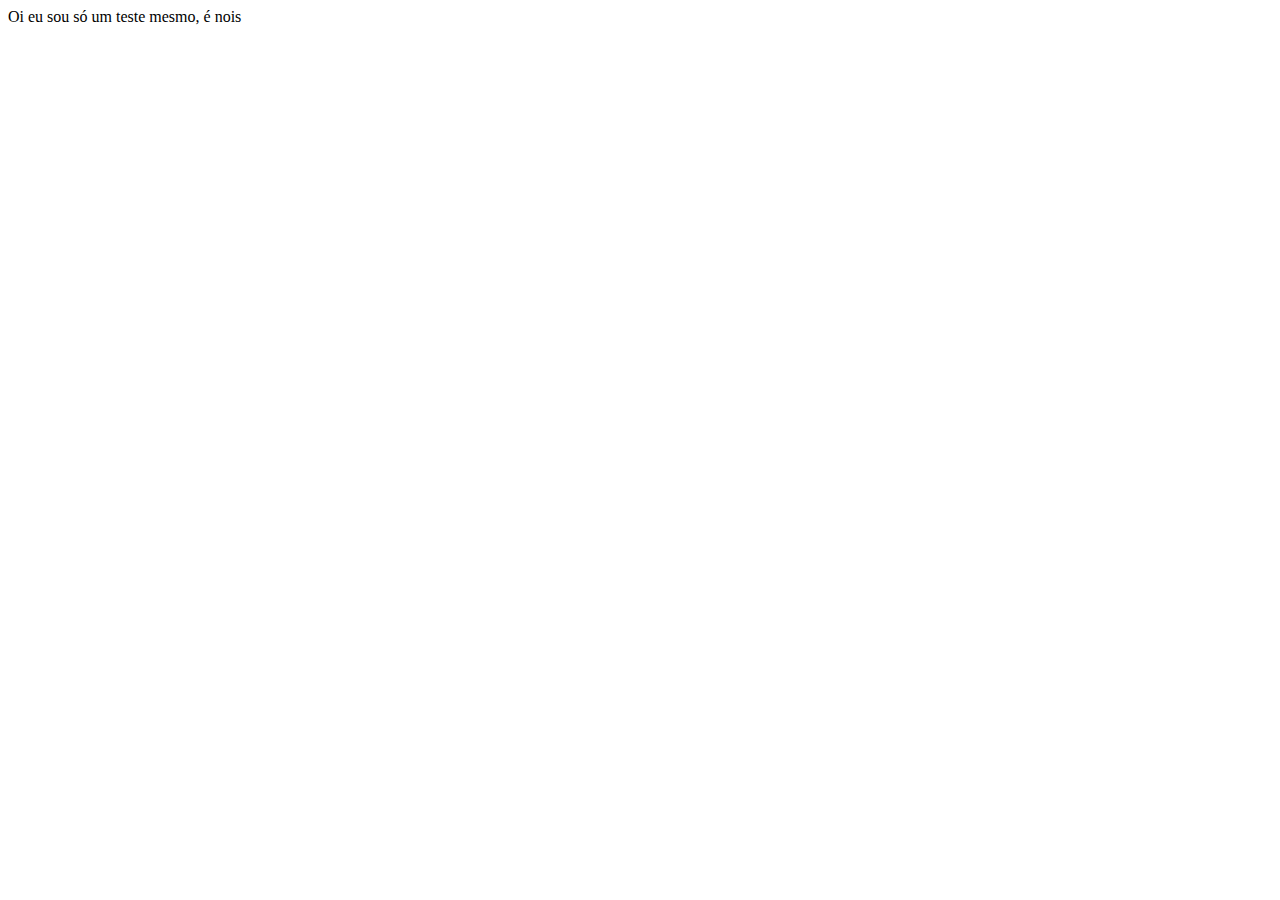
==== index.html @ 0097a6c7 "adicionando index.html" ====
<!DOCTYPE html>
<html lang="en">
<head>
    <meta charset="UTF-8">
    <meta name="viewport" content="width=device-width, initial-scale=1.0">
    <title>Documento teste</title>
</head>
<body>
    Oi eu sou só um teste mesmo, é nois
</body>
</html>
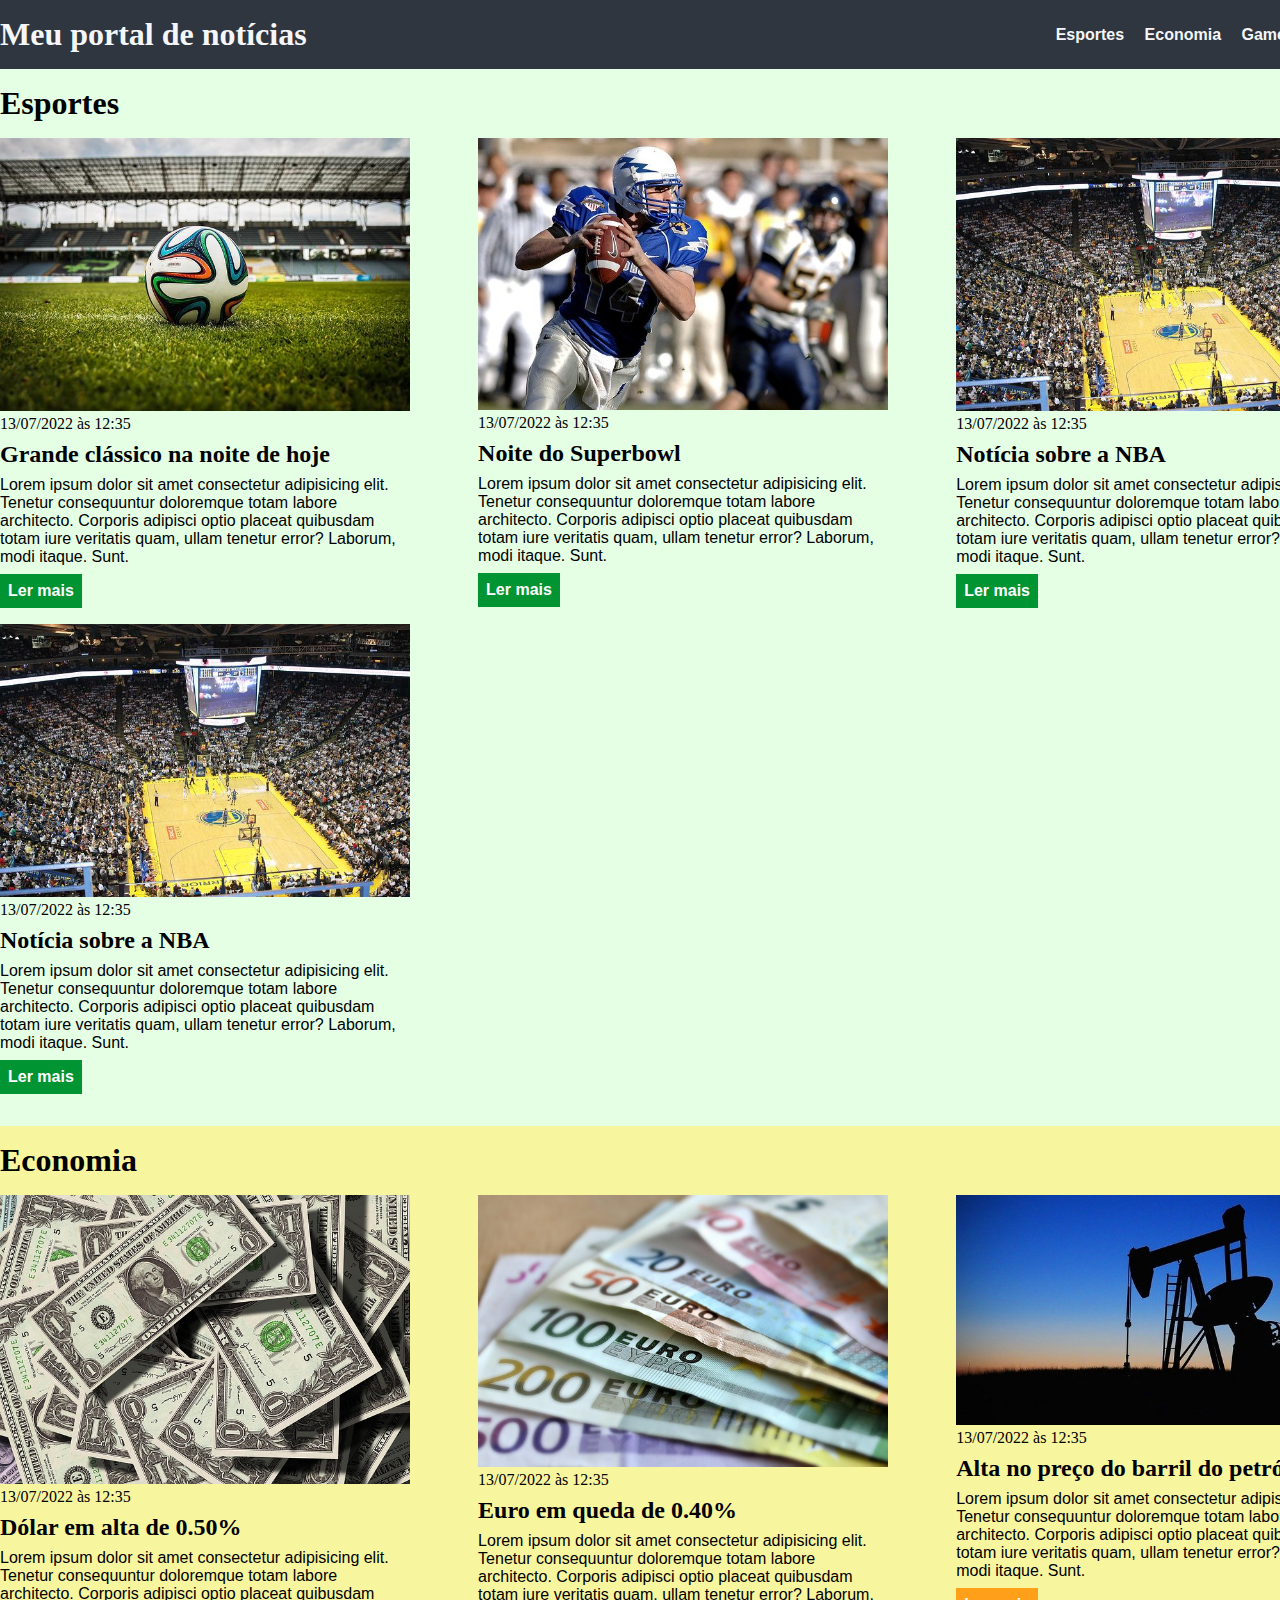
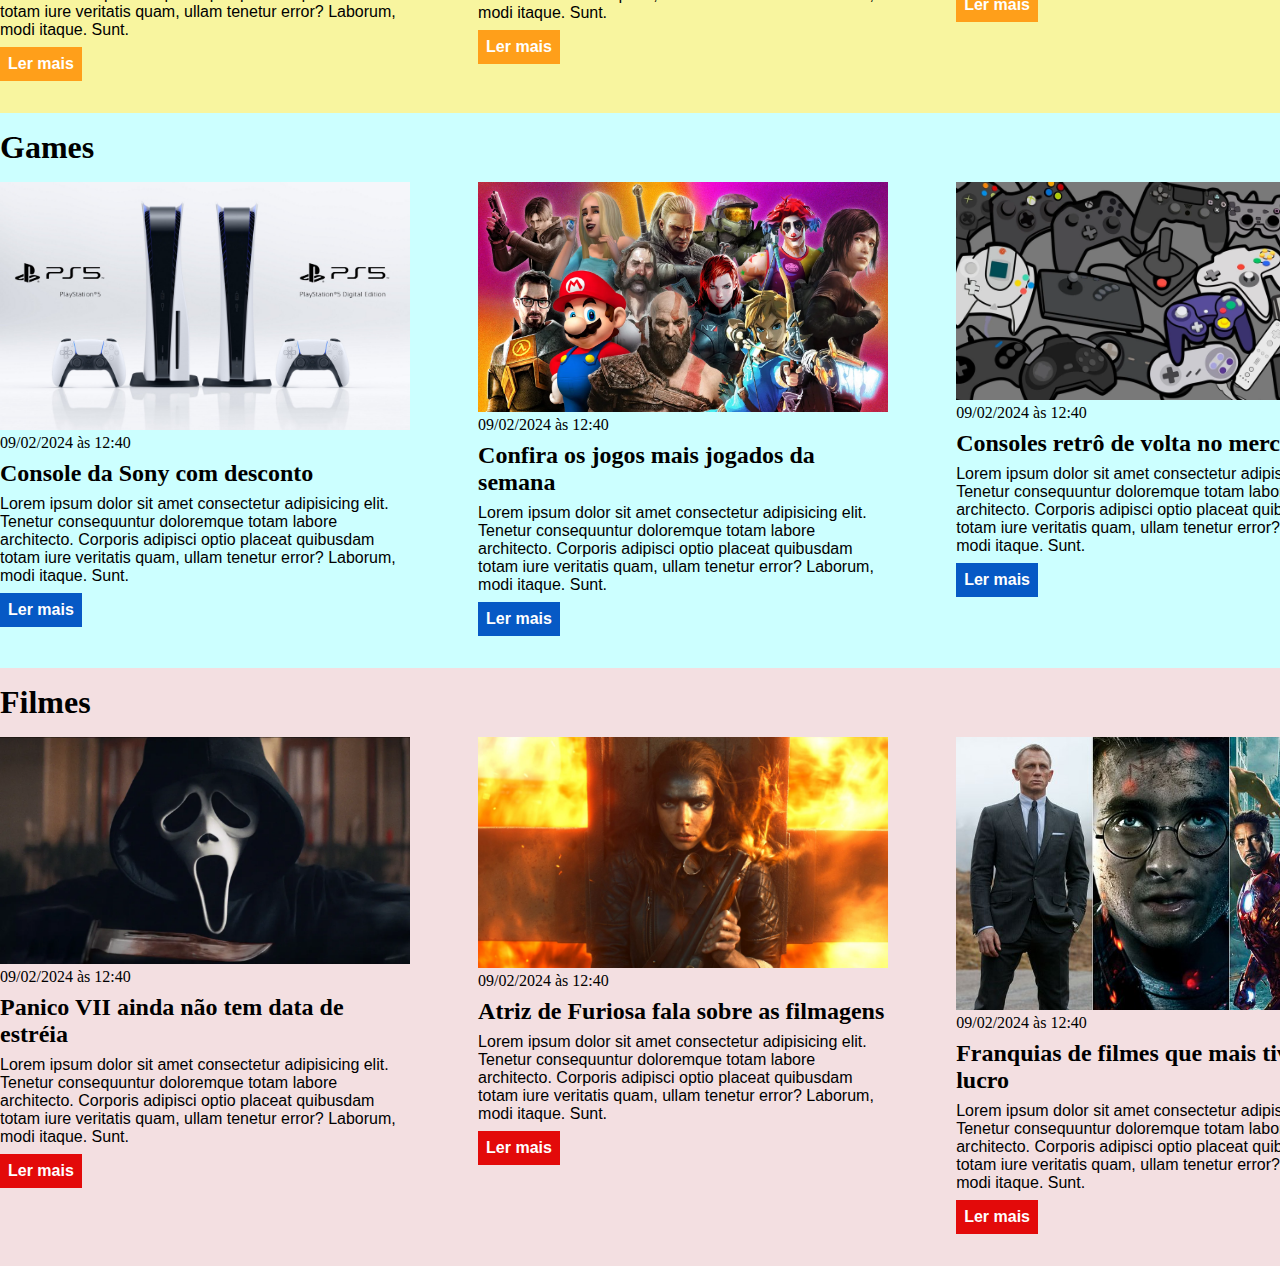
==== commit a823a278: "adicionando index.html e main.css" ====
--- a/index.html
+++ b/index.html
@@ -1,11 +1,204 @@
 <!DOCTYPE html>
-<html lang="en">
+<html lang="pt-BR">
 <head>
     <meta charset="UTF-8">
+    <meta http-equiv="X-UA-Compatible" content="IE=edge">
     <meta name="viewport" content="width=device-width, initial-scale=1.0">
-    <title>Documento teste</title>
+    <title>Meu portal de notícias</title>
+    <link rel="stylesheet" href="./main.css" />
 </head>
 <body>
-    Oi eu sou só um teste mesmo, é nois
+    <header>
+        <div class="container">
+            <h1>Meu portal de notícias</h1>
+            <nav>
+                <ul>
+                    <li>
+                        <a href="#sports" title="Ir para a seção de esportes">Esportes</a>
+                    </li>
+                    <li>
+                        <a href="#economy" title="Ir para a seção de notícias">Economia</a>
+                    </li>
+                    <li>
+                        <a href="#games" title="Ir para a seção de notícias">Games</a>
+                    </li>
+                    <li>
+                        <a href="#film" title="Ir para a seção de notícias">Filmes</a>
+                    </li>
+                </ul>
+            </nav>
+        </div>
+    </header>
+    <section id="sports">
+        <div class="container">
+            <h2>Esportes</h2>
+            <div class="articles">
+                <article>
+                    <img src="./imagens/futebol.jpg" alt="Bola de futebol no gramado" />
+                    <header>
+                        <time class="creation-date">13/07/2022 às 12:35</time>
+                    </header>
+                    <h3>Grande clássico na noite de hoje</h3>
+                    <p>
+                        Lorem ipsum dolor sit amet consectetur adipisicing elit. Tenetur consequuntur doloremque totam labore architecto. Corporis adipisci optio placeat quibusdam totam iure veritatis quam, ullam tenetur error? Laborum, modi itaque. Sunt.
+                    </p>
+                    <a href="#" title="Leia a notícia completa">Ler mais</a>
+                </article>
+                <article>
+                    <img src="./imagens/futebol-americano.jpg" alt="Jogador de futebol americano correndo com a bola na mão" />
+                    <header>
+                        <time>13/07/2022 às 12:35</time>
+                    </header>
+                    <h3>Noite do Superbowl</h3>
+                    <p>
+                        Lorem ipsum dolor sit amet consectetur adipisicing elit. Tenetur consequuntur doloremque totam labore architecto. Corporis adipisci optio placeat quibusdam totam iure veritatis quam, ullam tenetur error? Laborum, modi itaque. Sunt.
+                    </p>
+                    <a href="#" title="Leia a notícia completa">Ler mais</a>
+                </article>
+                <article>
+                    <img src="./imagens/basquete.jpg" title="Vista aérea de uma quadra de basquete" />
+                    <header>
+                        <time>13/07/2022 às 12:35</time>
+                    </header>
+                    <h3>Notícia sobre a NBA</h3>
+                    <p>
+                        Lorem ipsum dolor sit amet consectetur adipisicing elit. Tenetur consequuntur doloremque totam labore architecto. Corporis adipisci optio placeat quibusdam totam iure veritatis quam, ullam tenetur error? Laborum, modi itaque. Sunt.
+                    </p>
+                    <a href="#" title="Leia a notícia completa">Ler mais</a>
+                </article>
+                <article>
+                    <img src="./imagens/basquete.jpg" title="Vista aérea de uma quadra de basquete" />
+                    <header>
+                        <time>13/07/2022 às 12:35</time>
+                    </header>
+                    <h3>Notícia sobre a NBA</h3>
+                    <p>
+                        Lorem ipsum dolor sit amet consectetur adipisicing elit. Tenetur consequuntur doloremque totam labore architecto. Corporis adipisci optio placeat quibusdam totam iure veritatis quam, ullam tenetur error? Laborum, modi itaque. Sunt.
+                    </p>
+                    <a href="#" title="Leia a notícia completa">Ler mais</a>
+                </article>
+            </div>
+        </div>
+    </section>
+    <section id="economy">
+        <div class="container">
+            <h2>Economia</h2>
+            <div class="articles">
+                <article>
+                    <img src="./imagens/dolares.jpg" alt="Muitos dólares" />
+                    <header>
+                        <time>13/07/2022 às 12:35</time>
+                    </header>
+                    <h3>Dólar em alta de 0.50%</h3>
+                    <p>
+                        Lorem ipsum dolor sit amet consectetur adipisicing elit. Tenetur consequuntur doloremque totam labore architecto. Corporis adipisci optio placeat quibusdam totam iure veritatis quam, ullam tenetur error? Laborum, modi itaque. Sunt.
+                    </p>
+                    <a href="#" title="Leia a notícia completa">Ler mais</a>
+                </article>
+                <article>
+                    <img src="./imagens/euro.jpg" alt="Várias notas de euro" />
+                    <header>
+                        <time>13/07/2022 às 12:35</time>
+                    </header>
+                    <h3>Euro em queda de 0.40%</h3>
+                    <p>
+                        Lorem ipsum dolor sit amet consectetur adipisicing elit. Tenetur consequuntur doloremque totam labore architecto. Corporis adipisci optio placeat quibusdam totam iure veritatis quam, ullam tenetur error? Laborum, modi itaque. Sunt.
+                    </p>
+                    <a href="#" title="Leia a notícia completa">Ler mais</a>
+                </article>
+                <article>
+                    <img src="./imagens/petroleo.jpg" alt="Extração de petróleo" />
+                    <header>
+                        <time>13/07/2022 às 12:35</time>
+                    </header>
+                    <h3>Alta no preço do barril do petróleo</h3>
+                    <p>
+                        Lorem ipsum dolor sit amet consectetur adipisicing elit. Tenetur consequuntur doloremque totam labore architecto. Corporis adipisci optio placeat quibusdam totam iure veritatis quam, ullam tenetur error? Laborum, modi itaque. Sunt.
+                    </p>
+                    <a href="#" title="Leia a notícia completa">Ler mais</a>
+                </article>
+            </div>
+        </div>
+    </section>
+    <section id="games">
+        <div class="container">
+            <h2>Games</h2>
+            <div class="articles">
+                <article>
+                    <img src="./imagens/ps5.png" alt="Playstation" />
+                    <header>
+                        <time>09/02/2024 às 12:40</time>
+                    </header>
+                    <h3>Console da Sony com desconto</h3>
+                    <p>
+                        Lorem ipsum dolor sit amet consectetur adipisicing elit. Tenetur consequuntur doloremque totam labore architecto. Corporis adipisci optio placeat quibusdam totam iure veritatis quam, ullam tenetur error? Laborum, modi itaque. Sunt.
+                    </p>
+                    <a href="#" title="Leia a notícia completa">Ler mais</a>
+                </article>
+                <article>
+                    <img src="./imagens/best-games.webp" alt="Vários jogos" />
+                    <header>
+                        <time>09/02/2024 às 12:40</time>
+                    </header>
+                    <h3>Confira os jogos mais jogados da semana</h3>
+                    <p>
+                        Lorem ipsum dolor sit amet consectetur adipisicing elit. Tenetur consequuntur doloremque totam labore architecto. Corporis adipisci optio placeat quibusdam totam iure veritatis quam, ullam tenetur error? Laborum, modi itaque. Sunt.
+                    </p>
+                    <a href="#" title="Leia a notícia completa">Ler mais</a>
+                </article>
+                <article>
+                    <img src="./imagens/controles.webp" alt="Controles" />
+                    <header>
+                        <time>09/02/2024 às 12:40</time>
+                    </header>
+                    <h3>Consoles retrô de volta no mercado</h3>
+                    <p>
+                        Lorem ipsum dolor sit amet consectetur adipisicing elit. Tenetur consequuntur doloremque totam labore architecto. Corporis adipisci optio placeat quibusdam totam iure veritatis quam, ullam tenetur error? Laborum, modi itaque. Sunt.
+                    </p>
+                    <a href="#" title="Leia a notícia completa">Ler mais</a>
+                </article>
+            </div>
+        </div>
+    </section>
+    <section id="film">
+        <div class="container">
+            <h2>Filmes</h2>
+            <div class="articles">
+                <article>
+                    <img src="./imagens/panico.webp" alt="Panico" />
+                    <header>
+                        <time>09/02/2024 às 12:40</time>
+                    </header>
+                    <h3>Panico VII ainda não tem data de estréia</h3>
+                    <p>
+                        Lorem ipsum dolor sit amet consectetur adipisicing elit. Tenetur consequuntur doloremque totam labore architecto. Corporis adipisci optio placeat quibusdam totam iure veritatis quam, ullam tenetur error? Laborum, modi itaque. Sunt.
+                    </p>
+                    <a href="#" title="Leia a notícia completa">Ler mais</a>
+                </article>
+                <article>
+                    <img src="./imagens/furiosa.jpg" alt="Furiosa" />
+                    <header>
+                        <time>09/02/2024 às 12:40</time>
+                    </header>
+                    <h3>Atriz de Furiosa fala sobre as filmagens</h3>
+                    <p>
+                        Lorem ipsum dolor sit amet consectetur adipisicing elit. Tenetur consequuntur doloremque totam labore architecto. Corporis adipisci optio placeat quibusdam totam iure veritatis quam, ullam tenetur error? Laborum, modi itaque. Sunt.
+                    </p>
+                    <a href="#" title="Leia a notícia completa">Ler mais</a>
+                </article>
+                <article>
+                    <img src="./imagens/franquias.jpg" alt="Franquias" />
+                    <header>
+                        <time>09/02/2024 às 12:40</time>
+                    </header>
+                    <h3>Franquias de filmes que mais tiveram lucro</h3>
+                    <p>
+                        Lorem ipsum dolor sit amet consectetur adipisicing elit. Tenetur consequuntur doloremque totam labore architecto. Corporis adipisci optio placeat quibusdam totam iure veritatis quam, ullam tenetur error? Laborum, modi itaque. Sunt.
+                    </p>
+                    <a href="#" title="Leia a notícia completa">Ler mais</a>
+                </article>
+            </div>
+        </div>
+    </section>
 </body>
 </html>--- a/main.css
+++ b/main.css
@@ -0,0 +1,121 @@
+* {
+    box-sizing: border-box;
+    margin: 0;
+    padding: 0;
+}
+
+body >header {
+    background-color: #2f3640;
+    padding: 16px 0;
+    color: #f5f6fa;
+}
+
+header .container{
+    display: flex;
+    align-items:center;
+    justify-content: space-between;
+}
+
+header li {
+    display: inline;
+    font-family: Arial, Helvetica, sans-serif;
+    font-weight: bold;
+    margin-left: 16px;
+}
+
+header li a {
+    color: #f5f6fa;
+    text-decoration: none;
+}
+
+.container {
+    width: 1366px;
+    margin: 0 auto 0 auto;
+}
+
+.articles {
+    display: flex;
+    flex-wrap: wrap;
+    justify-content: space-between;
+}
+
+.articles article img {
+    /* height: 180px;*/
+    width: 100%;
+
+}
+
+.articles article {
+    width: 30%;
+}
+
+section {
+    padding: 16px 0;
+}
+
+section h2, .articles article {
+    margin-bottom: 16px;
+}
+
+.articles article h3 {
+    margin-top: 8px;
+    margin-bottom: 8px;
+}
+
+.articles article a {
+    background-color: blue;
+    color: #fff;
+    padding: 8px;
+    display: inline-block;
+    text-decoration: none;
+    font-weight: bold;
+    margin-top: 8px;
+}
+
+.articles article a:hover {
+    text-decoration: underline;
+}
+
+.articles article p, .articles article a {
+    font-family: Arial, Helvetica, sans-serif;
+}
+
+.articles article h3 {
+    font-size: 24px;
+}
+
+section h2 {
+    font-size: 32px;
+}
+
+#sports {
+    background-color: rgba(0,255,0,0.1);
+}
+
+#sports .articles article a {
+    background-color: #009432;
+}
+
+#economy {
+    background-color: #f8f59f;
+}
+
+#economy .articles article a {
+    background-color:  #ff9f1a;
+}
+
+#games .articles article a {
+    background-color: #0659c5;
+}
+
+#games {
+    background-color: rgb(0, 255, 255,0.2);
+}
+
+#film .articles article a {
+    background-color: rgb(227, 10, 10);
+}
+
+#film {
+    background-color: rgb(196, 96, 106, 0.2);
+}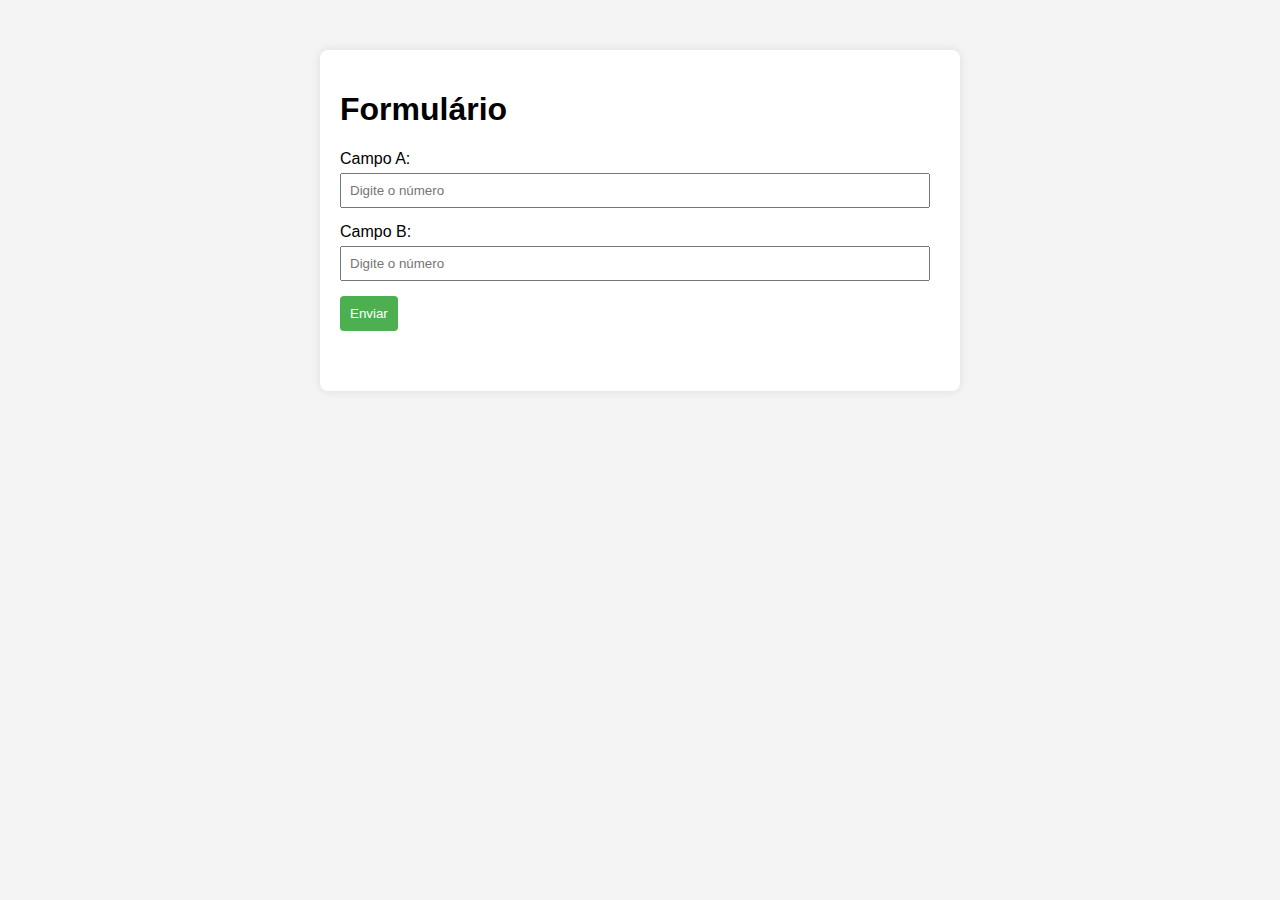
==== commit 5ebed448: "adding exercicio_js" ====
--- a/index.html
+++ b/index.html
@@ -1,204 +1,27 @@
-<!DOCTYPE html>
-<html lang="pt-BR">
-<head>
-    <meta charset="UTF-8">
-    <meta http-equiv="X-UA-Compatible" content="IE=edge">
-    <meta name="viewport" content="width=device-width, initial-scale=1.0">
-    <title>Meu portal de notícias</title>
-    <link rel="stylesheet" href="./main.css" />
-</head>
-<body>
-    <header>
-        <div class="container">
-            <h1>Meu portal de notícias</h1>
-            <nav>
-                <ul>
-                    <li>
-                        <a href="#sports" title="Ir para a seção de esportes">Esportes</a>
-                    </li>
-                    <li>
-                        <a href="#economy" title="Ir para a seção de notícias">Economia</a>
-                    </li>
-                    <li>
-                        <a href="#games" title="Ir para a seção de notícias">Games</a>
-                    </li>
-                    <li>
-                        <a href="#film" title="Ir para a seção de notícias">Filmes</a>
-                    </li>
-                </ul>
-            </nav>
-        </div>
-    </header>
-    <section id="sports">
-        <div class="container">
-            <h2>Esportes</h2>
-            <div class="articles">
-                <article>
-                    <img src="./imagens/futebol.jpg" alt="Bola de futebol no gramado" />
-                    <header>
-                        <time class="creation-date">13/07/2022 às 12:35</time>
-                    </header>
-                    <h3>Grande clássico na noite de hoje</h3>
-                    <p>
-                        Lorem ipsum dolor sit amet consectetur adipisicing elit. Tenetur consequuntur doloremque totam labore architecto. Corporis adipisci optio placeat quibusdam totam iure veritatis quam, ullam tenetur error? Laborum, modi itaque. Sunt.
-                    </p>
-                    <a href="#" title="Leia a notícia completa">Ler mais</a>
-                </article>
-                <article>
-                    <img src="./imagens/futebol-americano.jpg" alt="Jogador de futebol americano correndo com a bola na mão" />
-                    <header>
-                        <time>13/07/2022 às 12:35</time>
-                    </header>
-                    <h3>Noite do Superbowl</h3>
-                    <p>
-                        Lorem ipsum dolor sit amet consectetur adipisicing elit. Tenetur consequuntur doloremque totam labore architecto. Corporis adipisci optio placeat quibusdam totam iure veritatis quam, ullam tenetur error? Laborum, modi itaque. Sunt.
-                    </p>
-                    <a href="#" title="Leia a notícia completa">Ler mais</a>
-                </article>
-                <article>
-                    <img src="./imagens/basquete.jpg" title="Vista aérea de uma quadra de basquete" />
-                    <header>
-                        <time>13/07/2022 às 12:35</time>
-                    </header>
-                    <h3>Notícia sobre a NBA</h3>
-                    <p>
-                        Lorem ipsum dolor sit amet consectetur adipisicing elit. Tenetur consequuntur doloremque totam labore architecto. Corporis adipisci optio placeat quibusdam totam iure veritatis quam, ullam tenetur error? Laborum, modi itaque. Sunt.
-                    </p>
-                    <a href="#" title="Leia a notícia completa">Ler mais</a>
-                </article>
-                <article>
-                    <img src="./imagens/basquete.jpg" title="Vista aérea de uma quadra de basquete" />
-                    <header>
-                        <time>13/07/2022 às 12:35</time>
-                    </header>
-                    <h3>Notícia sobre a NBA</h3>
-                    <p>
-                        Lorem ipsum dolor sit amet consectetur adipisicing elit. Tenetur consequuntur doloremque totam labore architecto. Corporis adipisci optio placeat quibusdam totam iure veritatis quam, ullam tenetur error? Laborum, modi itaque. Sunt.
-                    </p>
-                    <a href="#" title="Leia a notícia completa">Ler mais</a>
-                </article>
-            </div>
-        </div>
-    </section>
-    <section id="economy">
-        <div class="container">
-            <h2>Economia</h2>
-            <div class="articles">
-                <article>
-                    <img src="./imagens/dolares.jpg" alt="Muitos dólares" />
-                    <header>
-                        <time>13/07/2022 às 12:35</time>
-                    </header>
-                    <h3>Dólar em alta de 0.50%</h3>
-                    <p>
-                        Lorem ipsum dolor sit amet consectetur adipisicing elit. Tenetur consequuntur doloremque totam labore architecto. Corporis adipisci optio placeat quibusdam totam iure veritatis quam, ullam tenetur error? Laborum, modi itaque. Sunt.
-                    </p>
-                    <a href="#" title="Leia a notícia completa">Ler mais</a>
-                </article>
-                <article>
-                    <img src="./imagens/euro.jpg" alt="Várias notas de euro" />
-                    <header>
-                        <time>13/07/2022 às 12:35</time>
-                    </header>
-                    <h3>Euro em queda de 0.40%</h3>
-                    <p>
-                        Lorem ipsum dolor sit amet consectetur adipisicing elit. Tenetur consequuntur doloremque totam labore architecto. Corporis adipisci optio placeat quibusdam totam iure veritatis quam, ullam tenetur error? Laborum, modi itaque. Sunt.
-                    </p>
-                    <a href="#" title="Leia a notícia completa">Ler mais</a>
-                </article>
-                <article>
-                    <img src="./imagens/petroleo.jpg" alt="Extração de petróleo" />
-                    <header>
-                        <time>13/07/2022 às 12:35</time>
-                    </header>
-                    <h3>Alta no preço do barril do petróleo</h3>
-                    <p>
-                        Lorem ipsum dolor sit amet consectetur adipisicing elit. Tenetur consequuntur doloremque totam labore architecto. Corporis adipisci optio placeat quibusdam totam iure veritatis quam, ullam tenetur error? Laborum, modi itaque. Sunt.
-                    </p>
-                    <a href="#" title="Leia a notícia completa">Ler mais</a>
-                </article>
-            </div>
-        </div>
-    </section>
-    <section id="games">
-        <div class="container">
-            <h2>Games</h2>
-            <div class="articles">
-                <article>
-                    <img src="./imagens/ps5.png" alt="Playstation" />
-                    <header>
-                        <time>09/02/2024 às 12:40</time>
-                    </header>
-                    <h3>Console da Sony com desconto</h3>
-                    <p>
-                        Lorem ipsum dolor sit amet consectetur adipisicing elit. Tenetur consequuntur doloremque totam labore architecto. Corporis adipisci optio placeat quibusdam totam iure veritatis quam, ullam tenetur error? Laborum, modi itaque. Sunt.
-                    </p>
-                    <a href="#" title="Leia a notícia completa">Ler mais</a>
-                </article>
-                <article>
-                    <img src="./imagens/best-games.webp" alt="Vários jogos" />
-                    <header>
-                        <time>09/02/2024 às 12:40</time>
-                    </header>
-                    <h3>Confira os jogos mais jogados da semana</h3>
-                    <p>
-                        Lorem ipsum dolor sit amet consectetur adipisicing elit. Tenetur consequuntur doloremque totam labore architecto. Corporis adipisci optio placeat quibusdam totam iure veritatis quam, ullam tenetur error? Laborum, modi itaque. Sunt.
-                    </p>
-                    <a href="#" title="Leia a notícia completa">Ler mais</a>
-                </article>
-                <article>
-                    <img src="./imagens/controles.webp" alt="Controles" />
-                    <header>
-                        <time>09/02/2024 às 12:40</time>
-                    </header>
-                    <h3>Consoles retrô de volta no mercado</h3>
-                    <p>
-                        Lorem ipsum dolor sit amet consectetur adipisicing elit. Tenetur consequuntur doloremque totam labore architecto. Corporis adipisci optio placeat quibusdam totam iure veritatis quam, ullam tenetur error? Laborum, modi itaque. Sunt.
-                    </p>
-                    <a href="#" title="Leia a notícia completa">Ler mais</a>
-                </article>
-            </div>
-        </div>
-    </section>
-    <section id="film">
-        <div class="container">
-            <h2>Filmes</h2>
-            <div class="articles">
-                <article>
-                    <img src="./imagens/panico.webp" alt="Panico" />
-                    <header>
-                        <time>09/02/2024 às 12:40</time>
-                    </header>
-                    <h3>Panico VII ainda não tem data de estréia</h3>
-                    <p>
-                        Lorem ipsum dolor sit amet consectetur adipisicing elit. Tenetur consequuntur doloremque totam labore architecto. Corporis adipisci optio placeat quibusdam totam iure veritatis quam, ullam tenetur error? Laborum, modi itaque. Sunt.
-                    </p>
-                    <a href="#" title="Leia a notícia completa">Ler mais</a>
-                </article>
-                <article>
-                    <img src="./imagens/furiosa.jpg" alt="Furiosa" />
-                    <header>
-                        <time>09/02/2024 às 12:40</time>
-                    </header>
-                    <h3>Atriz de Furiosa fala sobre as filmagens</h3>
-                    <p>
-                        Lorem ipsum dolor sit amet consectetur adipisicing elit. Tenetur consequuntur doloremque totam labore architecto. Corporis adipisci optio placeat quibusdam totam iure veritatis quam, ullam tenetur error? Laborum, modi itaque. Sunt.
-                    </p>
-                    <a href="#" title="Leia a notícia completa">Ler mais</a>
-                </article>
-                <article>
-                    <img src="./imagens/franquias.jpg" alt="Franquias" />
-                    <header>
-                        <time>09/02/2024 às 12:40</time>
-                    </header>
-                    <h3>Franquias de filmes que mais tiveram lucro</h3>
-                    <p>
-                        Lorem ipsum dolor sit amet consectetur adipisicing elit. Tenetur consequuntur doloremque totam labore architecto. Corporis adipisci optio placeat quibusdam totam iure veritatis quam, ullam tenetur error? Laborum, modi itaque. Sunt.
-                    </p>
-                    <a href="#" title="Leia a notícia completa">Ler mais</a>
-                </article>
-            </div>
-        </div>
-    </section>
-</body>
-</html>+<!DOCTYPE html>
+<html lang="pt-BR">
+<head>
+    <meta charset="UTF-8">
+    <meta http-equiv="X-UA-Compatible" content="IE=edge">
+    <meta name="viewport" content="width=device-width, initial-scale=1.0">
+    <title>Formulário com Validação em JavaScript</title>
+    <link rel="stylesheet" href="./style.css" />
+</head>
+<body>
+    <div class="container">
+        <h1>Formulário</h1>
+        <form id="meu-formulario">
+            <label for="campoA">Campo A:</label>
+            <input type="number" id="campoA" placeholder="Digite o número" required />
+
+            <label for="campoB">Campo B:</label>
+            <input type="number" id="campoB" placeholder="Digite o número" required />
+
+            <button type="submit">Enviar</button>
+        </form>
+
+        <div id="mensagem"></div>
+    </div>
+    <script src="./script.js"></script>
+</body>
+</html>
--- a/style.css
+++ b/style.css
@@ -0,0 +1,46 @@
+body {
+    font-family: Arial, sans-serif;
+    margin: 0;
+    padding: 0;
+    background-color: #f4f4f4;
+}
+
+.container {
+    max-width: 600px;
+    margin: 50px auto;
+    background-color: #fff;
+    padding: 20px;
+    border-radius: 8px;
+    box-shadow: 0 0 10px rgba(0, 0, 0, 0.1);
+}
+
+label {
+    display: block;
+    margin-bottom: 5px;
+}
+
+input {
+    width: 95%;
+    padding: 8px;
+    margin-bottom: 15px;
+}
+
+button {
+    background-color: #4caf50;
+    color: white;
+    padding: 10px;
+    border: none;
+    border-radius: 4px;
+    cursor: pointer;
+}
+
+button:hover {
+    background-color: #45a049;
+}
+
+#mensagem {
+    margin-top: 20px;
+    padding: 10px;
+    border-radius: 4px;
+    font-weight: bold;
+}
